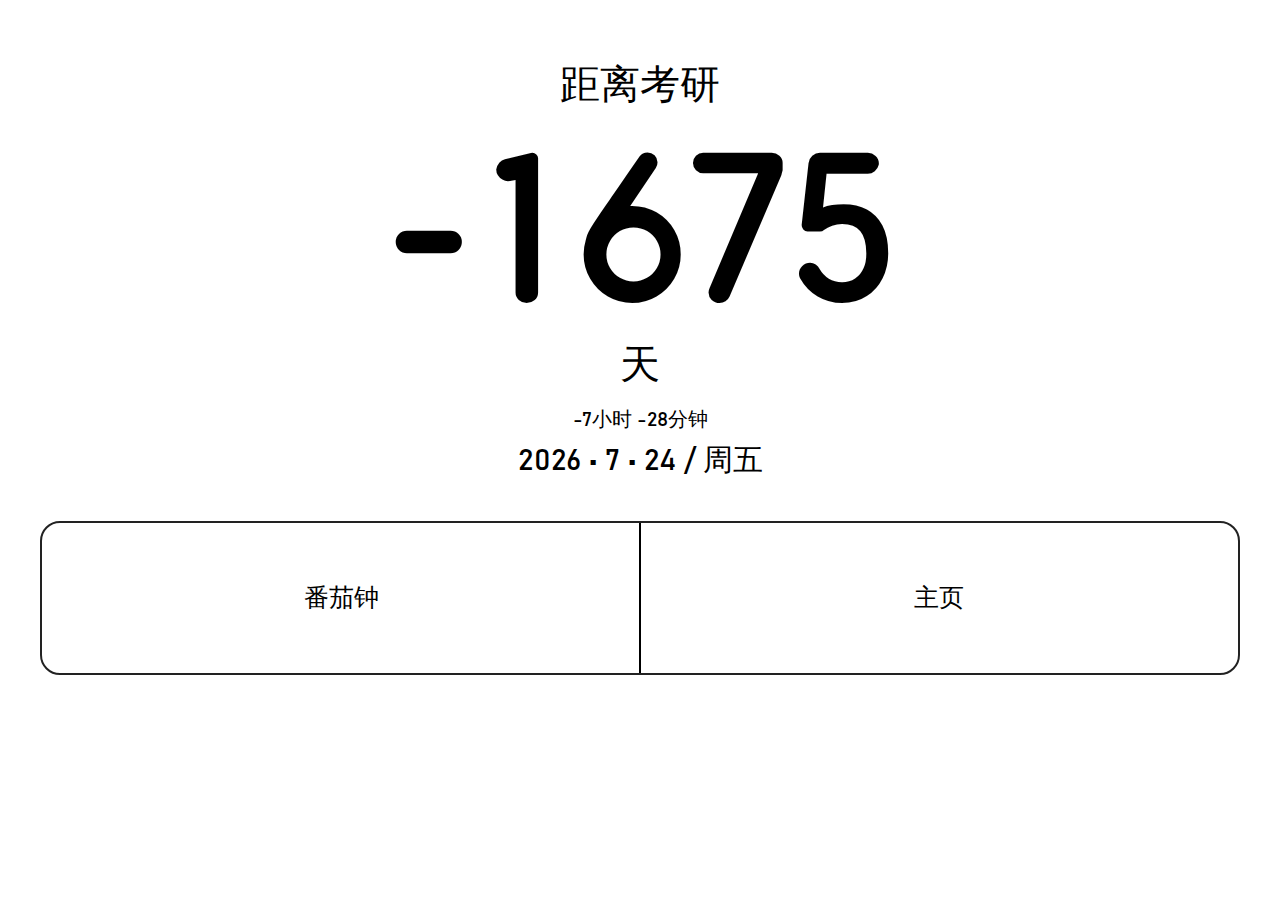
==== study.html @ fd915449 "total change" ====
<!DOCTYPE html>
<html lang="en">

<head>
    <meta charset="UTF-8">
    <meta name="viewport" content="width=device-width, initial-scale=1.0">
    <title>学习模式</title>
    <link rel="stylesheet" href="css/fonts.css">
    <link rel="stylesheet" href="css/main.css">
    <link rel="stylesheet" href="css/countdown.css">
    <!-- <script src="js/vue.js"></script> -->
</head>

<body>

    <div class="first-row">
        <!-- <button class="expand-btn"><img class="expand-icon" src="images/expand.png" alt=""></button> -->
        <div class="calendar">
            <div id="timeContainer" hidden onclick="changeDisplay(this)" key="0">
                <span class="block week-content" id="apm"></span>
                <span class="block big-time" id="localtime"></span>
                <div id="countDownTitle" style="color: white;">
                    ·
                    </span>
                    <div id="others">
                        <span style="color: white;">·</span>
                        <span style="color: white;">·</span>
                        <!-- <span hidden><span id="countdownSeconds"></span></span> -->
                    </div>
                </div>
            </div>
            <div id="countdownContainer" onclick="changeDisplay(this)" key="1">
                <div id="countDownTitle">
                    距离考研
                    </span>
                    <div id="countdownDays">
                    </div>
                    <div id="countDownTitle">
                        天
                        </span>
                        <div id="others">
                            <span><span id="countdownHours"></span>小时</span>
                            <span><span id="countdownMinutes"></span>分钟</span>
                            <span hidden><span id="countdownSeconds"></span>秒</span>
                        </div>
                    </div>
                </div>
            </div>
            <span class="block year-content"><span id="year"></span> • <span id="month"></span> • <span id="day"></span>
                / 周<span id="week"></span></span>
            <span class="block year-content"><span id="localtime"></span></span>
        </div>
    </div>


    <div class="second-row" id="extensions">
        <div class="second-row-container">
            <a href="tomato.html" class="link-block">
                <div class="padding" style="text-align:center;">
                    <!-- <img src="images/tomato.png" alt="" class="icon-wx"> -->
                    <span class="button-text">番茄钟</span>
                </div>
            </a>
            <a href="index.html" class="link-block">
                <div class="padding" style="text-align:center;">
                    <!-- <img src="images/wxread.png" alt="" class="icon-wx"> -->
                    <span class="button-text">主页</span>
                </div>
            </a>
        </div>
    </div>
    <div class="bottom">
        <script
            type="text/javascript">document.write(unescape("%3Cspan id='cnzz_stat_icon_1279658155'%3E%3C/span%3E%3Cscript src='https://s4.cnzz.com/z_stat.php%3Fid%3D1279658155%26online%3D1%26show%3Dline' type='text/javascript'%3E%3C/script%3E"));</script>
    </div>
</body>

<script>
    // WIDGET = {
    //     CONFIG: {
    //         "layout": 1,
    //         // "width": document.documentElement.clientWidth - 100,
    //         // "height": document.documentElement.clientHeight * 0.3,
    //         "background": 5,
    //         "dataColor": "000000",
    //         "modules": "10",
    //         "key": "64693255ade2459cbecabfd73bd6b9df",
    //         "language": "auto"
    //     }
    // }
</script>
<!-- <script src="https://widget.qweather.net/standard/static/js/he-standard-common.js?v=2.0"></script> -->

<!-- <script src="js/main.js"></script> -->
<script type="text/javascript">
    function changeDisplay(curr) {
        curr.setAttribute('hidden', true)
        switch (curr.getAttribute('key')) {
            case '0':
                document.getElementById('countdownContainer').removeAttribute('hidden')
                break;
            case '1':
                document.getElementById('timeContainer').removeAttribute('hidden')
                break;
            default:
                break;
        }
    }
    // 显示时间
    function showTime(objD) {
        var hh = objD.getHours();
        if (hh < 10) hh = '0' + hh;
        var mm = objD.getMinutes();
        if (mm < 10) mm = '0' + mm;
        var ss = objD.getSeconds();
        if (ss < 10) ss = '0' + ss;
        str = hh + ":" + mm;
        return (str);
    }
    // 显示日期
    function showDate(objD, option) {
        var str, colorhead, colorfoot;
        var yy = objD.getYear();
        if (yy < 1900) yy = yy + 1900;
        var MM = objD.getMonth() + 1;
        var dd = objD.getDate();
        if (dd < 10) dd = '0' + dd;
        var ww = objD.getDay();
        if (ww == 0) ww = "日";
        if (ww == 1) ww = "一";
        if (ww == 2) ww = "二";
        if (ww == 3) ww = "三";
        if (ww == 4) ww = "四";
        if (ww == 5) ww = "五";
        if (ww == 6) ww = "六";
        if (option == 'y') {
            str = yy;
        } else if (option == 'm') {
            str = MM;
        } else if (option == 'd') {
            str = dd;
        } else if (option == 'w') {
            str = ww;
        } else {
            str = yy + "-" + MM + "-" + dd + " " + ww;
        }
        return (str);
    }

    // 走时间
    function tick() {
        var today;
        today = new Date();
        // document.getElementById("localtime").innerHTML = showTime(today);
        // document.getElementById("localdate").innerHTML = showDate(today,'');
        document.getElementById("year").innerHTML = showDate(today, 'y');
        document.getElementById("month").innerHTML = showDate(today, 'm');
        document.getElementById("day").innerHTML = showDate(today, 'd');
        document.getElementById("week").innerHTML = showDate(today, 'w');
        window.setTimeout("tick()", 1000);
    }
    tick();
    // 时钟模块
    function clock() {
        var date = new Date()
        var utc8DiffMinutes = date.getTimezoneOffset() + 480
        date.setMinutes(date.getMinutes() + utc8DiffMinutes)

        var hour = date.getHours()

        var apm = '上午'
        if (hour > 12) {
            apm = '下午'
            hour -= 12
        }

        var timeString = hour + ':' + ('0' + date.getMinutes()).slice(-2)
        var dateString = (date.getMonth() + 1) + '月' + date.getDate() + '日'
        var weekList = ['日', '一', '二', '三', '四', '五', '六']
        var weekString = '星期' + weekList[date.getDay()]

        document.getElementById('apm').innerHTML = apm
        document.getElementById("localtime").innerHTML = timeString
        // document.getElementById("date").innerHTML = dateString + " " + weekString
    }

    clock()

    setInterval("clock()", 60 * 1000)

</script>
<script>
    function createXHR() {
        var xhr = null;
        if (window.XMLHttpRequest) {
            xhr = new XMLHttpRequest();
        } else if (window.ActiveXObject) {
            xhr = new ActiveXObject("Microsoft.XMLHTTP");
        }
        return xhr;
    }

    // 一言模块
    // function hitokoto() {
    //     var xhr = createXHR();
    //     xhr.open('GET', 'https://v1.hitokoto.cn?encode=json&charset=utf-8', true);
    //     xhr.onreadystatechange = function () {
    //         if (this.readyState == 4) {
    //             var data = JSON.parse(this.responseText)
    //             document.getElementById('hitokoto').innerHTML = data.hitokoto
    //             document.getElementById('from').innerHTML = data.from_who ? "—— " + data.from + " " + data.from_who + "" : "—— " + data.from + ""
    //         }
    //     }
    //     xhr.send(null);
    // }

    // hitokoto();
    // setInterval("hitokoto()", 60 * 1000 * 60);

    function countdown() {
        var today = new Date(),//当前时间
            h = today.getHours(),
            m = today.getMinutes(),
            s = today.getSeconds();
        var stopTime = new Date("Dec 22 2021 00:00:00"),//结束时间
            stopH = stopTime.getHours(),
            stopM = stopTime.getMinutes(),
            stopS = stopTime.getSeconds();
        var shenyu = stopTime.getTime() - today.getTime(),//倒计时毫秒数
            shengyuD = parseInt(shenyu / (60 * 60 * 24 * 1000)),//转换为天
            D = parseInt(shenyu) - parseInt(shengyuD * 60 * 60 * 24 * 1000),//除去天的毫秒数
            shengyuH = parseInt(D / (60 * 60 * 1000)),//除去天的毫秒数转换成小时
            H = D - shengyuH * 60 * 60 * 1000,//除去天、小时的毫秒数
            shengyuM = parseInt(H / (60 * 1000)),//除去天的毫秒数转换成分钟
            M = H - shengyuM * 60 * 1000;//除去天、小时、分的毫秒数
        S = parseInt((shenyu - shengyuD * 60 * 60 * 24 * 1000 - shengyuH * 60 * 60 * 1000 - shengyuM * 60 * 1000) / 1000)//除去天、小时、分的毫秒数转化为秒
        document.getElementById("countdownDays").innerHTML = shengyuD;
        document.getElementById("countdownHours").innerHTML = shengyuH;
        document.getElementById("countdownMinutes").innerHTML = shengyuM;
        document.getElementById("countdownSeconds").innerHTML = S;
        // setTimeout("clock()",500);
        setTimeout(countdown, 500);
    }
    countdown()

</script>


</html>
---- css/fonts.css ----
@font-face {
    font-family: "Bahnschrift";
    font-display: swap;
    src: url("./font/bahnschrift.ttf");
}

@font-face {
    font-family: Politica;
    src: url([data-uri]);
    src: url([data-uri]) format("truetype");
    font-display: swap;
}

@font-face {
    font-family: "QKB";
    font-display: swap;
    src: url("./font/FZQKB.ttf");
} 

@font-face {
    font-family: "Mitype2018-90";
    font-display: swap;
    src: url("./font/Mitype2018-90.otf");
}

@font-face {
    src: url([data-uri]) format("truetype");
    font-display: swap;
    font-family: numFont
}

@font-face {
    font-family: "DINOT-Light";
    src: url("./font/DINOT-Light.svg")
}
---- css/main.css ----
body {
    padding: 0;
    margin: 0;
    /* font-family: "MiLan"; */
}
.bottom{
    width: 100%;
    text-align: center;
    opacity: 0;
}
a {
    text-decoration: none !important;
    color: #000;
}

a:active {
    background-color: #000;
    color: #fff;

}

.first-row {
    width: 100%;
    background: #fff;
    /* height: 380px; */
}

.expand-btn {
    border: none;
    background: none;
    position: absolute;
    right: 20px;
    margin-top: 10px;
}

.expand-btn:active {
    /* border: 5px solid #fff; */
    background: #aaa;
    position: absolute;
    right: 10px;
}

.expand-icon {
    width: 30px;
    padding-top: 5px;
}

.second-row {
    margin: 40px 0;
    width: 100%;
    /* margin-bottom: 40px; */
}

.second-row-container {
    margin: 0 40px;
    border-radius: 20px;
    overflow: hidden;
    border: 2px #222 solid;
}

.padding {
    text-overflow: ellipsis;
    white-space: nowrap;
    overflow: hidden;
}

.button-text {
    width: 20px;
    height: 70px;
    line-height: 70px;
    font-size: 25px;
    text-decoration: none;
}

.link-block {
    outline: 1px solid black;
    width: 50%;
    height: 150px;
    display: block;
    justify-content: center;
    align-items: center;
    float: left;
}

.padding {
    /* background: #aaa; */
    height: 70px;
    width: 70%;
    margin: 40px auto;
}

.icon-wx {
    width: 50px;
    display: block;
    float: left;
    margin: 10px 5px;
}

.icon-reabble {
    width: 40px;
    display: block;
    float: left;
    margin: 15px 15px;
}

.icon-volmoe {
    width: 190px;
}

.tomato {
    clear: both;
}

.right {
    margin: 29px 10px;
    /* float:left; */
    width: 40%;
    height: 100%;
    /* background: #000; */
}

.block {
    display: block;
}

.calendar {
    /* font-weight: 100; */
    font-family:
        /* Mitype2018-90, */
        /* Politica, */
        /* numFont, */
        /* DINOT-Light, */
        Bahnschrift,
        Helvetica,
        Futura;
    /* STHeitiTC; */
    width: 100%;
    /* font-weight: 800; */
    /* background: #555; */
    margin: 50px 0 0 0;
}
.year-content,
.month-content,
.time-content {
    font-size: 30px;
    /* background: #aaa; */
    text-align: center;
    margin: auto;
}
.day-content {
    text-align: center;
    height: 100%;
    /* float:left; */
    font-size: 220px;
    margin: auto;
    font-family:
        /* DINOT-Light, */
        Bahnschrift,
        /* Mitype2018-90, */
        numFont,
        /* Politica, */
        Bookerly,
        Palatino,
        Caecilia;
    line-height: 200px;
    margin-top: 30px;
}


.week-content{
    font-family: Bookerly,
    QKB,
    STYuan,
    STKai,
    STSong;
    line-height: 70px;
    font-size: 40px;
    text-align: center;
    margin: auto;
}
.time-content {
    font-size: 30px;
    /* position: absolute; */
    /* right: 30px; */
    top: 0px;
    margin: auto;

    /* position: static; */
    right:0;
    display: none;
}

.time-content #localtime {
    font-family: numFont, Bahnschrift, Futura;
    /* line-height: 40px; */
    /* font-size: 60px; */
    /* float: right; */
    padding-left: 10px;
    
    float: none;
    font-size: 220px;
    line-height: 200px;
}

.time-content #apm {
    /* float: left; */
    /* font-size: 20px; */
    /* line-height: 65px; */

    float: none;
    font-family: Bookerly,
    QKB,
    STYuan,
    STKai,
    STSong;
    font-size: 40px;
    padding-top: 30px;
}


/* 一言 */
.hitokoto-container {
    width: 100%;
    height: auto;
    padding: 50px 0;

}

.hitokoto-border {
    margin: 0 40px;
    padding: 50px 10px;
    border: 2px #222 solid;
    border-radius: 20px;
}

.hitokoto-container #hitokoto {

    font-family: Bookerly,
    QKB,
    STYuan,
    STKai,
    STSong;
    font-size: 30px;
    text-align: center;
    height: 100px;
    line-height: 40px;
    vertical-align: middle;
}

.hitokoto-container #from {
    /* width: 100%; */
    text-align: right;
    padding-right: 30px;
}

/* 微博热搜 */
.weibo_container {
    text-align: center;
    /* height: 20%; */
    /* margin: 1.25rem; */
    font-size: 1.2rem;
    margin: 40px 0 0 0;
}

ul {

    list-style: none;
    margin: 0;
    padding: 0;
}

.weibo_title {
    font-family: QKB;
    padding-bottom: 0.5rem;
}

.hot_list {
    margin: 0 40px;
    padding: 20px 0;
    border: 2px #222 solid;
    border-radius: 20px;

}

#hot_word,
#hot_word_num {
    display: inline-block;
}

#hot_word {
    font-family: Bahnschrift,
        QKB;
    text-align: left;
    margin-right: 1rem;
    max-width: 17rem;
    line-height: 2rem;
}

#hot_word_num {
    font-family: numFont, Bahnschrift;
    width: auto;
    text-align: right;
    line-height: 2rem;

}

#hot_word li,
#hot_word_num {
    text-overflow: ellipsis;
    white-space: nowrap;
    overflow: hidden;
}

.weibo-hot-QR {
    padding: 50px 0;
    width: 100px;
}

/* 天气 */
.weather_container {
    padding: 5px 50px 20px 50px;
    height: 40%;
    text-align: center;
    /* padding-bottom: 20px; */
    margin: auto;
}

/* #weaTitle {
    font-family: QKB;
    font-size: 1.2rem;

} */

/* #weaImg {
    display: inline-block;
    margin-right: 2.5rem;
}

.iconfont {
    font-size: 7.5rem;
    width: 7.5rem;
}

#weaTemp {
    display: inline-block;
    margin-right: 2.5rem;
}

.tempNum {
    display: inline-block;
    font-size: 6.875rem;
}

.symbol {
    display: inline-block;
    font-size: 3rem;
}

#weaInfo {
    display: inline-block;
    font-size: 1rem;
    line-height: 1.5rem;
} */
.weather-border {
    /* padding: 0 50px !important; */
    /* width: 100%; */
}

#he-plugin-standard {
    margin-top:20px!important;
    padding: 10px 0 !important;
    height: 13rem !important;
    width: 100% !important;
    border-radius: 20px !important;
    border: 2px #222 solid;
    background: #fff!important;
}

.wv-lt-col-5 {
    display: none !important;
}

.wv-lt-col-7,
.wv-lt-location {
    width: 100% !important;
    text-align: center !important;

}

.wv-lt-location>span {
    font-size: 1.3rem !important;
}

.wv-lt-col-7>div>a {
    display: none !important;
}

.wv-n-h-now-txt>span {
    font-size: 1.5rem !important;
    font-family: QKB !important;
}

.wv-n-h-now-tmp>span {
    font-size: 4rem !important;
    font-family: Bahnschrift, Mitype2018-90  !important;
}
.wv-v-h-col-left>div{
    height: auto!important;
}
.wv-n-h-now-content {
    width: 50% !important;
}

.wv-n-h-now-img {

    text-align: right;
    width: 50% !important;

}

.wv-n-h-now-img>img {
    width: 6rem !important;
}
#he-plugin-standard>div>div.wv-v-h-col-left{
      width: 100%!important;
}
.wv-n-h-now-txt>div>div{
    display: none!important;
}
.wv-n-h-now-tmp>div{
    /* float: right !important; */
}
.wv-n-h-now-tmp>div>span{
    padding: 0 5px;
    font-size: 1.5rem !important;
    background: #333;
    color: #fff !important;
    border-radius: 5px;
    /* border: 1px #000 solid; */
}
.wv-n-h-now-txt>div>span::before{
    content: "·";
}
.wv-n-h-now-txt>div>span{
    font-size: 1.5rem !important;
    font-family: QKB !important;
    color: #222 !important;
    /* padding: 0 5px;
    font-size: 1.5rem !important;
    background: #333;
    color: #fff!important;
    border-radius: 5px; */
    /* border: 1px #000 solid; */
}
.wv-n-h-now-txt>div{
    float: left !important;
    /* float: initial !important; */
}
.wv-n-h-now-txt>span{
    float: left !important;

}
.wv-n-h-now-rain{
    text-align: center !important;
    margin: auto !important;
    padding: 20px 0;
    float: initial !important;
    position: relative !important;
}
.wv-n-h-now-rain>span{
    font-size: 1.1rem!important;
}
.wv-n-h-now-rain>a>img{
    width: 1.6rem!important;
}

/* 单向历 */
#oneWayUrl>div>span{
    font-family:STSong,QKB;
    font-size: 40px;

}
---- css/countdown.css ----
.big-time {
        text-align: center;
        height: 100%;
        /* float:left; */
        font-size: 220px;
        margin: auto;
        font-family: numFont,Politica, Mitype2018-90, Bookerly, Palatino, Bahnschrift, Caecilia;
        /* background: #eee; */
        line-height: 210px;

}
#countdownDays{
        text-align: center;
        height: 100%;
        /* float:left; */
        font-size: 220px;
        margin: auto;
        font-family: numFont,
        Mitype2018-90,
        Bahnschrift,
        Politica,
        
        Bookerly,
        Palatino,
        Bahnschrift,
        Caecilia;
        /* background: #eee; */
        line-height: 210px;
}
#countDownTitle{
        font-family: Bookerly,
        QKB,
        STYuan,
        STKai,
        STSong;
        line-height: 70px;
        font-size: 40px;
        text-align: center;
        margin: auto;
}
#others{
    font-family: Bahnschrift,
    Politica,
    Mitype2018-90,
    Bookerly,
    Palatino,
    Bahnschrift,
    Caecilia;
    line-height: 40px;
    font-size: 20px;
    text-align: center;
    margin: auto;
}
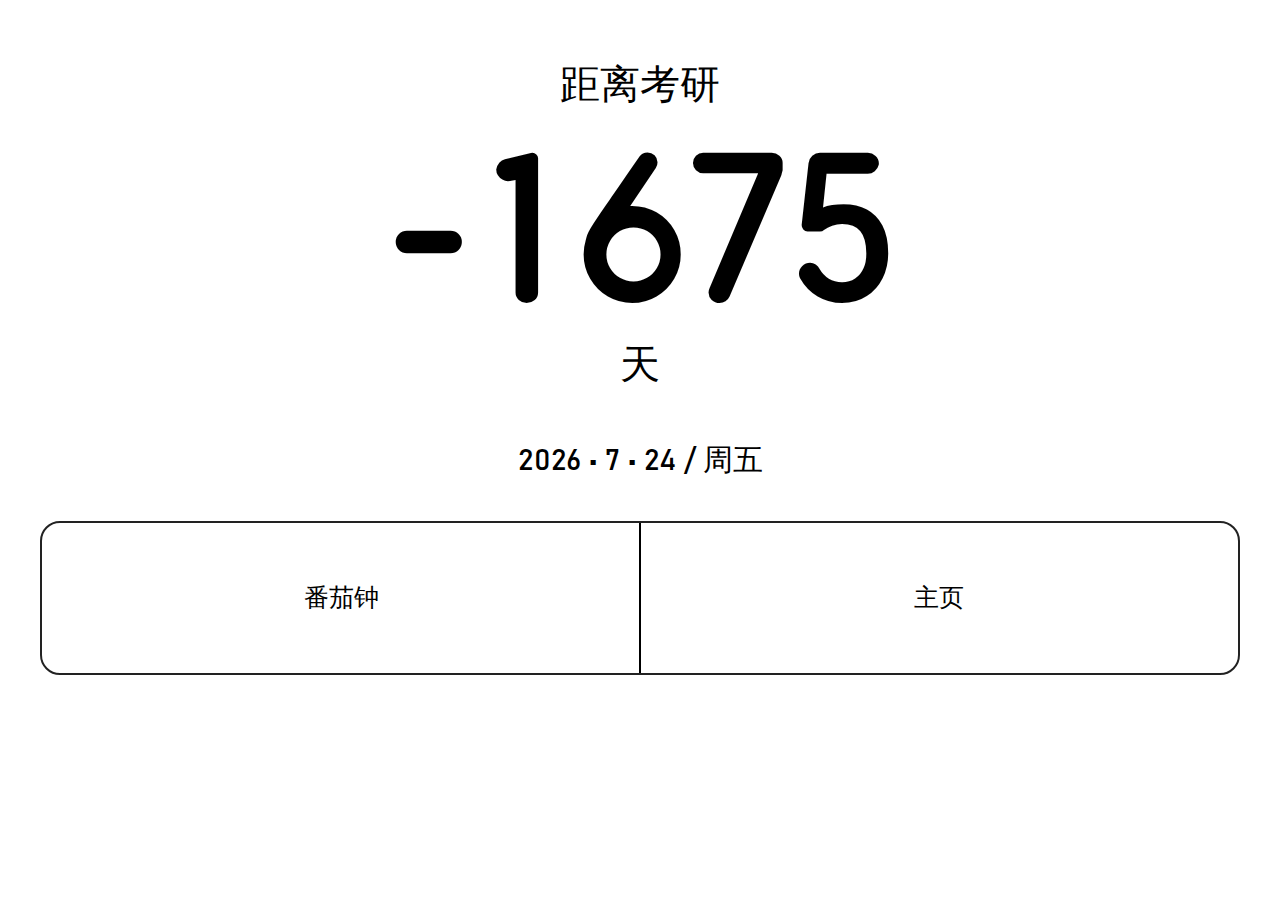
==== commit d5f9aa2d: "fixed boxes" ====
--- a/study.html
+++ b/study.html
@@ -13,38 +13,32 @@
 
 <body>
 
-    <div class="first-row">
+    <div class="countdown-area">
         <!-- <button class="expand-btn"><img class="expand-icon" src="images/expand.png" alt=""></button> -->
         <div class="calendar">
+            
+            <div id="countdownContainer" onclick="changeDisplay(this)" key="1">
+                <div id="countDownTitle">
+                    距离考研
+                </div>
+                <div id="countdownDays" class="countdown-days">
+                </div>
+                <div id="countDownTitle">
+                    天
+                </div>
+                
+            </div>
             <div id="timeContainer" hidden onclick="changeDisplay(this)" key="0">
                 <span class="block week-content" id="apm"></span>
                 <span class="block big-time" id="localtime"></span>
-                <div id="countDownTitle" style="color: white;">
-                    ·
-                    </span>
-                    <div id="others">
-                        <span style="color: white;">·</span>
-                        <span style="color: white;">·</span>
-                        <!-- <span hidden><span id="countdownSeconds"></span></span> -->
+                <div id="countDownTitle">
+                    距离考研 <span id="countdownDaystwo"></span> 天
                     </div>
-                </div>
             </div>
-            <div id="countdownContainer" onclick="changeDisplay(this)" key="1">
-                <div id="countDownTitle">
-                    距离考研
-                    </span>
-                    <div id="countdownDays">
-                    </div>
-                    <div id="countDownTitle">
-                        天
-                        </span>
-                        <div id="others">
-                            <span><span id="countdownHours"></span>小时</span>
-                            <span><span id="countdownMinutes"></span>分钟</span>
-                            <span hidden><span id="countdownSeconds"></span>秒</span>
-                        </div>
-                    </div>
-                </div>
+            <div id="others" style="color: white;">
+                <span><span id="countdownHours"></span>小时</span>
+                <span><span id="countdownMinutes"></span>分钟</span>
+                <span hidden><span id="countdownSeconds"></span>秒</span>
             </div>
             <span class="block year-content"><span id="year"></span> • <span id="month"></span> • <span id="day"></span>
                 / 周<span id="week"></span></span>
@@ -53,8 +47,8 @@
     </div>
 
 
-    <div class="second-row" id="extensions">
-        <div class="second-row-container">
+    <div class="extensions-area" id="extensions">
+        <div class="extensions-area-container">
             <a href="tomato.html" class="link-block">
                 <div class="padding" style="text-align:center;">
                     <!-- <img src="images/tomato.png" alt="" class="icon-wx"> -->
@@ -98,9 +92,11 @@
         switch (curr.getAttribute('key')) {
             case '0':
                 document.getElementById('countdownContainer').removeAttribute('hidden')
+                countdown()
                 break;
             case '1':
                 document.getElementById('timeContainer').removeAttribute('hidden')
+                countdown()
                 break;
             default:
                 break;
@@ -235,10 +231,10 @@
             M = H - shengyuM * 60 * 1000;//除去天、小时、分的毫秒数
         S = parseInt((shenyu - shengyuD * 60 * 60 * 24 * 1000 - shengyuH * 60 * 60 * 1000 - shengyuM * 60 * 1000) / 1000)//除去天、小时、分的毫秒数转化为秒
         document.getElementById("countdownDays").innerHTML = shengyuD;
+        document.getElementById("countdownDaystwo").innerHTML = shengyuD;
         document.getElementById("countdownHours").innerHTML = shengyuH;
         document.getElementById("countdownMinutes").innerHTML = shengyuM;
         document.getElementById("countdownSeconds").innerHTML = S;
-        // setTimeout("clock()",500);
         setTimeout(countdown, 500);
     }
     countdown()
--- a/css/main.css
+++ b/css/main.css
@@ -20,10 +20,11 @@
 
 }
 
-.first-row {
+.time-and-calendar-area {
     width: 100%;
     background: #fff;
-    /* height: 380px; */
+    height: 340px;
+    margin:50px 0 30px;
 }
 
 .expand-btn {
@@ -46,13 +47,13 @@
     padding-top: 5px;
 }
 
-.second-row {
+.extensions-area {
     margin: 40px 0;
     width: 100%;
     /* margin-bottom: 40px; */
 }
 
-.second-row-container {
+.extensions-area-container {
     margin: 0 40px;
     border-radius: 20px;
     overflow: hidden;
@@ -138,7 +139,7 @@
     width: 100%;
     /* font-weight: 800; */
     /* background: #555; */
-    margin: 50px 0 0 0;
+
 }
 .year-content,
 .month-content,
@@ -196,7 +197,7 @@
     /* line-height: 40px; */
     /* font-size: 60px; */
     /* float: right; */
-    padding-left: 10px;
+    /* padding-left: 10px; */
     
     float: none;
     font-size: 220px;
@@ -215,27 +216,28 @@
     STKai,
     STSong;
     font-size: 40px;
-    padding-top: 30px;
-}
-
-
-/* 一言 */
-.hitokoto-container {
+    /* padding-top: 30px; */
+}
+
+.widgets-container{
     width: 100%;
     height: auto;
-    padding: 50px 0;
-
-}
-
-.hitokoto-border {
+}
+.widgets-border {
     margin: 0 40px;
-    padding: 50px 10px;
     border: 2px #222 solid;
     border-radius: 20px;
-}
-
-.hitokoto-container #hitokoto {
-
+    overflow: hidden;
+    height: 250px;
+}
+/* 一言 */
+.hitokoto-contents {
+    padding: 50px 10px;
+    /* border: 2px #222 solid; */
+    border-radius: 20px;
+}
+
+.hitokoto-contents #hitokoto {
     font-family: Bookerly,
     QKB,
     STYuan,
@@ -246,41 +248,26 @@
     height: 100px;
     line-height: 40px;
     vertical-align: middle;
-}
-
-.hitokoto-container #from {
+    /* color: #000; */
+}
+
+.hitokoto-contents #from {
     /* width: 100%; */
     text-align: right;
     padding-right: 30px;
 }
 
 /* 微博热搜 */
-.weibo_container {
-    text-align: center;
-    /* height: 20%; */
-    /* margin: 1.25rem; */
-    font-size: 1.2rem;
-    margin: 40px 0 0 0;
-}
-
-ul {
+.hot_list ul {
 
     list-style: none;
     margin: 0;
     padding: 0;
 }
-
-.weibo_title {
-    font-family: QKB;
-    padding-bottom: 0.5rem;
-}
-
 .hot_list {
-    margin: 0 40px;
+    text-align: center;
+    font-size: 1.2rem;
     padding: 20px 0;
-    border: 2px #222 solid;
-    border-radius: 20px;
-
 }
 
 #hot_word,
@@ -318,63 +305,11 @@
 }
 
 /* 天气 */
-.weather_container {
-    padding: 5px 50px 20px 50px;
-    height: 40%;
-    text-align: center;
-    /* padding-bottom: 20px; */
-    margin: auto;
-}
-
-/* #weaTitle {
-    font-family: QKB;
-    font-size: 1.2rem;
-
-} */
-
-/* #weaImg {
-    display: inline-block;
-    margin-right: 2.5rem;
-}
-
-.iconfont {
-    font-size: 7.5rem;
-    width: 7.5rem;
-}
-
-#weaTemp {
-    display: inline-block;
-    margin-right: 2.5rem;
-}
-
-.tempNum {
-    display: inline-block;
-    font-size: 6.875rem;
-}
-
-.symbol {
-    display: inline-block;
-    font-size: 3rem;
-}
-
-#weaInfo {
-    display: inline-block;
-    font-size: 1rem;
-    line-height: 1.5rem;
-} */
-.weather-border {
-    /* padding: 0 50px !important; */
-    /* width: 100%; */
-}
-
 #he-plugin-standard {
-    margin-top:20px!important;
     padding: 10px 0 !important;
     height: 13rem !important;
     width: 100% !important;
-    border-radius: 20px !important;
-    border: 2px #222 solid;
-    background: #fff!important;
+    background: transparent!important;
 }
 
 .wv-lt-col-5 {
@@ -474,6 +409,18 @@
 .wv-n-h-now-rain>a>img{
     width: 1.6rem!important;
 }
+.wv-a-alarm{
+    font-size: 20px !important;
+    background: #000!important;
+    text-decoration: none!important;
+}
+.wv-n-h-now-alarm{
+    position: static!important;
+    /* right: 0; */
+    padding: 0 0 5px 0!important;
+    margin-left: 0 !important;
+    
+}
 
 /* 单向历 */
 #oneWayUrl>div>span{
--- a/css/countdown.css
+++ b/css/countdown.css
@@ -1,3 +1,9 @@
+.countdown-area {
+        width: 100%;
+        background: #fff;
+        /* height: 420px; */
+        margin-top: 50px;
+}
 .big-time {
         text-align: center;
         height: 100%;
@@ -9,7 +15,7 @@
         line-height: 210px;
 
 }
-#countdownDays{
+.countdown-days{
         text-align: center;
         height: 100%;
         /* float:left; */
